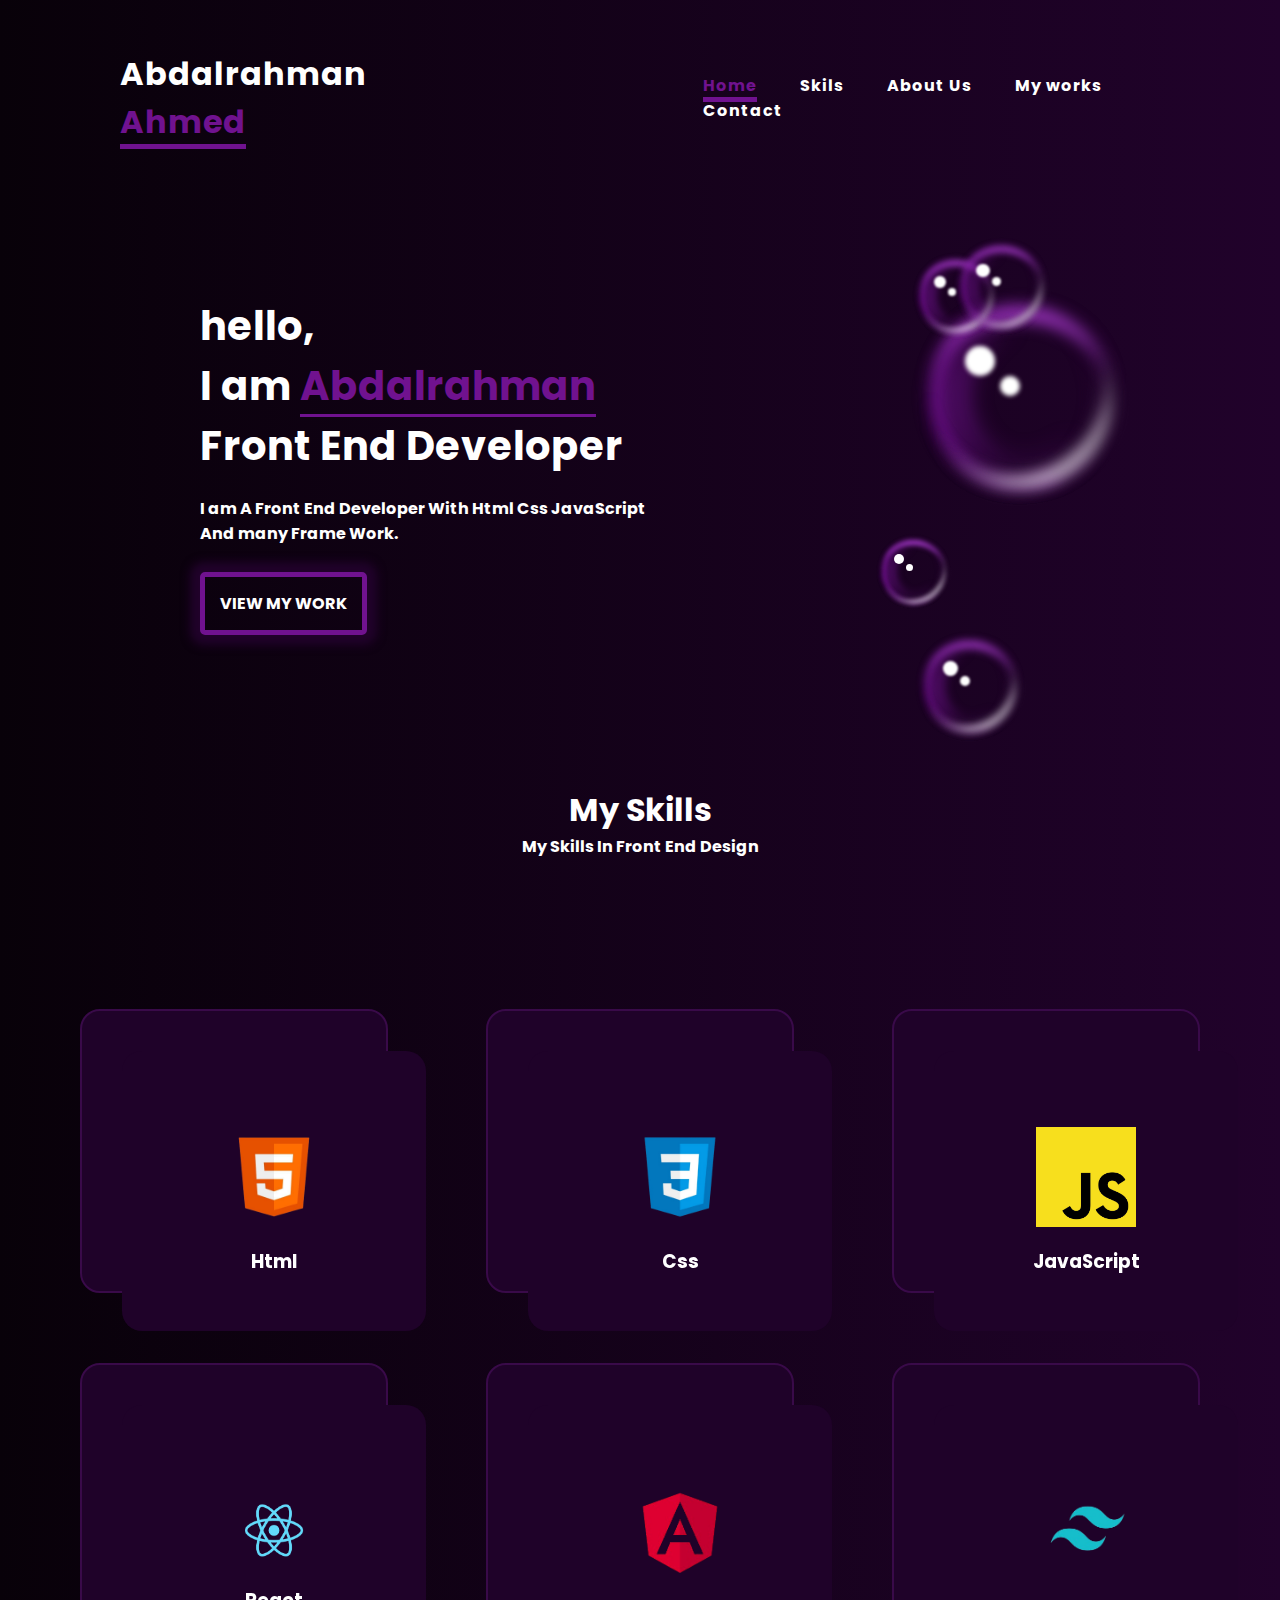
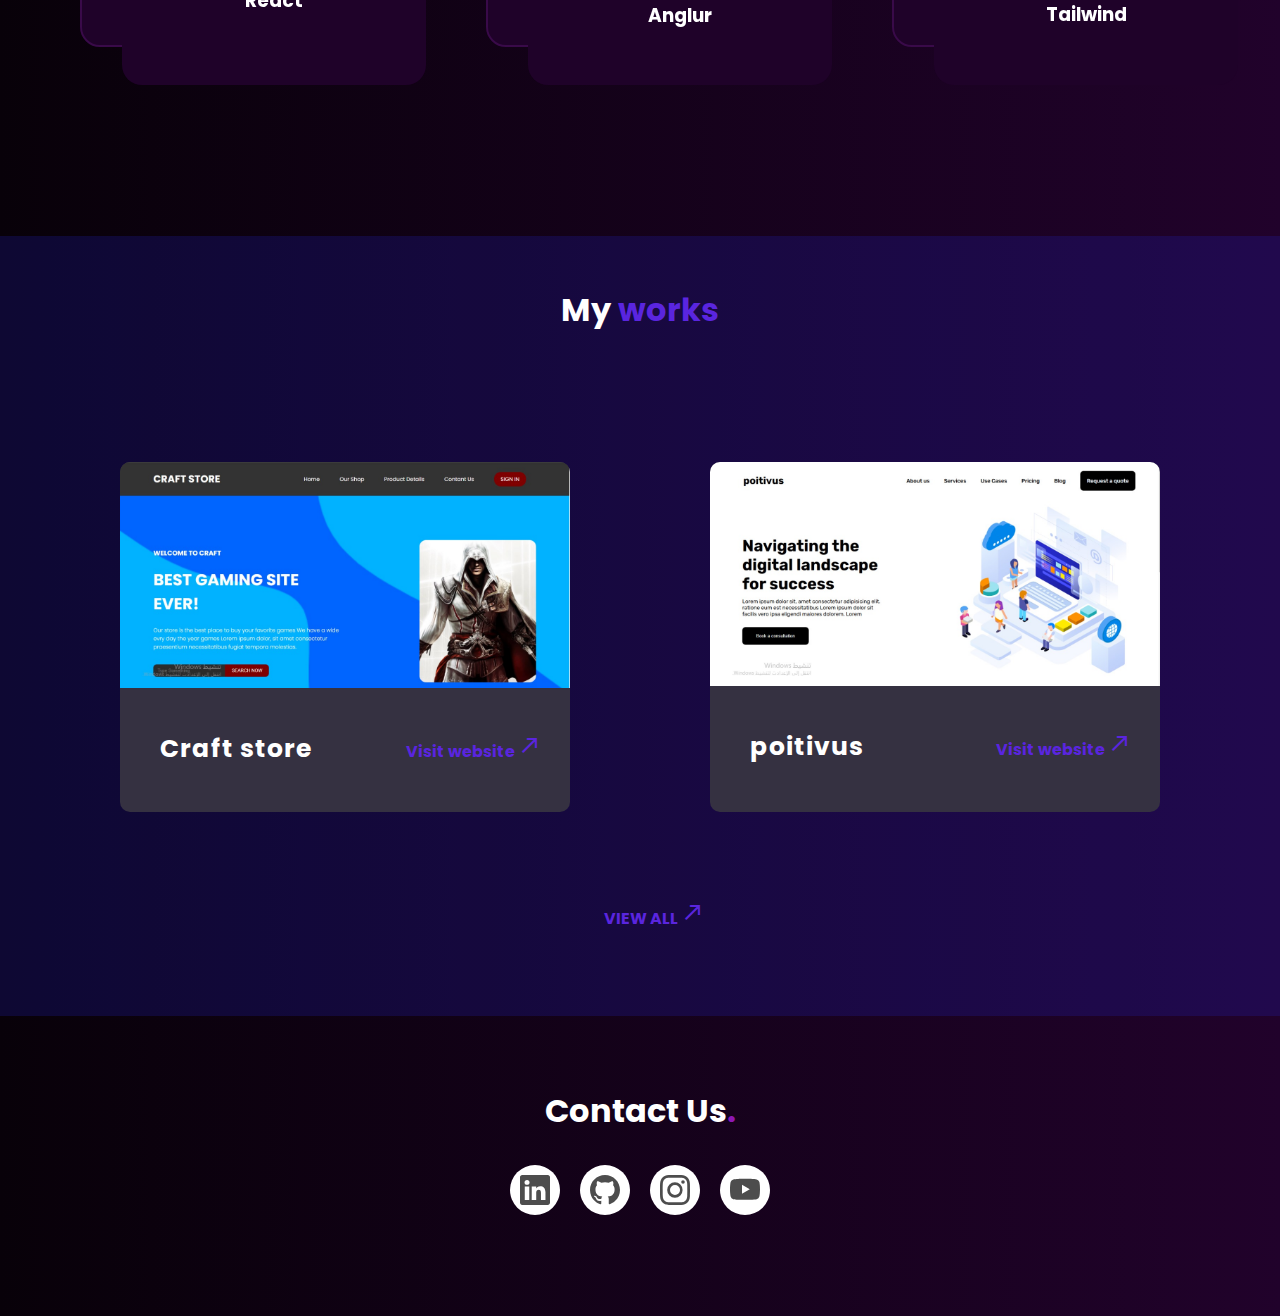
==== main.html @ a4cf480c "update" ====
<!DOCTYPE html>
<html lang="en">
<head>
    <meta charset="UTF-8">
    <link href="https://fonts.googleapis.com/icon?family=Material+Icons" rel="stylesheet">
    <link rel="preconnect" href="https://fonts.googleapis.com">
    <link rel="preconnect" href="https://fonts.gstatic.com" crossorigin>
    <link href="https://fonts.googleapis.com/css2?family=Poppins:ital,wght@0,100;0,200;0,300;0,400;0,500;0,600;0,700;0,800;0,900;1,100;1,200;1,300;1,400;1,500;1,600;1,700;1,800;1,900&display=swap" rel="stylesheet">
    <link rel="stylesheet" href="css/main.css">
    <title>Abdalrahman</title>
</head>
<body>
    <span id="scroll-up"><i class="material-icons">arrow_upward</i></span>
    <header>
        <nav>
            <h1 class="logo">Abdalrahman <span>Ahmed</span> </h1>
            <ul id="nav-scroll">
                <li id="scroll-1"><a href="" class="active">Home</a></li>
                <li id="scroll-2"><a id="skills">Skils</a></li>
                <li id="scroll-3"><a href="">About Us</a></li>
                <li id="scroll-4"><a id="works">My works</a></li>
                <li id="scroll-5"><a id="Contact">Contact</a></li>
            </ul>
        </nav>
    </header>
    <div class="container">
        <div class="left-sec">
            <h1>hello,<br> I am <span>Abdalrahman</span>  <br> Front End Developer</h1>
            <p>I am A Front End Developer With Html Css JavaScript <br> And many Frame Work.</p>
            <a href="projects.html">View my work</a>
        </div>
        <div class="right-sec">
            <div class="bubble-sec">
                <div class="bubble">
                    <span></span>
                    <span></span>
                    <span></span>
                    <span></span>
                    <span></span>
                </div>
                <div class="bubble">
                    <span></span>
                    <span></span>
                    <span></span>
                    <span></span>
                    <span></span>
                </div>
                <div class="bubble">
                    <span></span>
                    <span></span>
                    <span></span>
                    <span></span>
                    <span></span>
                </div>
                <div class="bubble">
                    <span></span>
                    <span></span>
                    <span></span>
                    <span></span>
                    <span></span>
                </div>
                <div class="bubble">
                    <span></span>
                    <span></span>
                    <span></span>
                    <span></span>
                    <span></span>
                </div>
            </div>
        </div>
    </div>
    <div class="skills-section" id="Skills">
        <div class="title">
            <h1>My Skills</h1>
            <p>My Skills In Front End Design</p>
        </div>
        <div class="card-section">
            <div class="card">
                <div class="front">
                    <img src="imags/html.png" alt="">
                    <h3>Html</h3>
                </div>
                <div class="back">
                    <p> is the standard language used to structure and display content on web pages.</p>
                </div>
            </div>
            <div class="card">
                <div class="front">
                    <img src="imags/css-removebg-preview.png" alt="">
                    <h3>Css</h3>
                </div>
                <div class="back">
                    <p>is a stylesheet language used to control the layout, design, and visual presentation of web pages.</p>
                </div>
            </div>
            <div class="card">
                <div class="front">
                    <img src="imags/js.jpg" alt="">
                    <h3>JavaScript</h3>
                </div>
                <div class="back">
                    <p> is a programming language that enables interactive and dynamic functionality on websites, such as animations, form validation</p>
                </div>
            </div>
            <div class="card">
                <div class="front">
                    <img src="imags/react.png" alt="">
                    <h3>React</h3>
                </div>
                <div class="back">
                    <p> is a JavaScript library for building user interfaces, allowing developers to create reusable UI components and manage application state efficiently.</p>
                </div>
            </div>
            <div class="card">
                <div class="front">
                    <img src="imags/Angulr.png" alt="">
                    <h3>Anglur</h3>
                </div>
                <div class="back">
                    <p>is a TypeScript-based open-source web application framework developed by Google, designed for building dynamic, scalable</p>
                </div>
            </div>
            <div class="card">
                <div class="front">
                    <img src="imags/tailwind.png" alt="">
                    <h3>Tailwind</h3>
                </div>
                <div class="back">
                    <p>utility-first CSS framework that provides a collection of pre-designed classes, enabling developers to quickly and efficiently build responsive</p>
                </div>
            </div>
        </div>
    </div>
    <div class="projects">
        <div class="title">
            <h1>My <span class="second"> works</span></h1>
        </div>
        <div class="main">
            <div class="cards">
                <img src="imags/project-2.png.jpg" alt="">
                <div class="text-contant">
                    <h3>Craft store</h3>
                    <a href="https://abdalrahmanahmed7.github.io/craft-store/" target="_blank">Visit website
                        <i class="material-icons">call_made</i>
                    </a>
                </div>
            </div>
            <div class="cards">
                <img src="imags/project-1.png.jpg" alt="">
                <div class="text-contant">
                      <h3>poitivus</h3>
                    <a href="https://abdalrahmanahmed7.github.io/poitivus/" target="_blank">Visit website
                        <i class="material-icons">call_made</i>
                    </a>
                </div>
            </div>
        </div>
        <a href="projects.html" class="all-projects">View all
            <i class="material-icons">call_made</i>
        </a>
    </div>
    <footer id="con">
            <h1>Contact Us<span>.</span></h1>
            <ul class="example-2">
                <li class="icon-content">
                <a
                    href="https://www.linkedin.com/in/boda-ahmed-4329a7258/"
                    aria-label="LinkedIn"
                    data-social="linkedin"
                >
                    <div class="filled"></div>
                    <svg
                    xmlns="http://www.w3.org/2000/svg"
                    width="16"
                    height="16"
                    fill="currentColor"
                    class="bi bi-linkedin"
                    viewBox="0 0 16 16"
                    xml:space="preserve"
                    >
                    <path
                        d="M0 1.146C0 .513.526 0 1.175 0h13.65C15.474 0 16 .513 16 1.146v13.708c0 .633-.526 1.146-1.175 1.146H1.175C.526 16 0 15.487 0 14.854zm4.943 12.248V6.169H2.542v7.225zm-1.2-8.212c.837 0 1.358-.554 1.358-1.248-.015-.709-.52-1.248-1.342-1.248S2.4 3.226 2.4 3.934c0 .694.521 1.248 1.327 1.248zm4.908 8.212V9.359c0-.216.016-.432.08-.586.173-.431.568-.878 1.232-.878.869 0 1.216.662 1.216 1.634v3.865h2.401V9.25c0-2.22-1.184-3.252-2.764-3.252-1.274 0-1.845.7-2.165 1.193v.025h-.016l.016-.025V6.169h-2.4c.03.678 0 7.225 0 7.225z"
                        fill="currentColor"
                    ></path>
                    </svg>
                </a>
                <div class="tooltip">LinkedIn</div>
                </li>
                <li class="icon-content">
                <a href="https://github.com/AbdAlrahmanAhmed7" aria-label="GitHub" data-social="github">
                    <div class="filled"></div>
                    <svg
                    xmlns="http://www.w3.org/2000/svg"
                    width="16"
                    height="16"
                    fill="currentColor"
                    class="bi bi-github"
                    viewBox="0 0 16 16"
                    xml:space="preserve"
                    >
                    <path
                        d="M8 0C3.58 0 0 3.58 0 8c0 3.54 2.29 6.53 5.47 7.59.4.07.55-.17.55-.38 0-.19-.01-.82-.01-1.49-2.01.37-2.53-.49-2.69-.94-.09-.23-.48-.94-.82-1.13-.28-.15-.68-.52-.01-.53.63-.01 1.08.58 1.23.82.72 1.21 1.87.87 2.33.66.07-.52.28-.87.51-1.07-1.78-.2-3.64-.89-3.64-3.95 0-.87.31-1.59.82-2.15-.08-.2-.36-1.02.08-2.12 0 0 .67-.21 2.2.82.64-.18 1.32-.27 2-.27s1.36.09 2 .27c1.53-1.04 2.2-.82 2.2-.82.44 1.1.16 1.92.08 2.12.51.56.82 1.27.82 2.15 0 3.07-1.87 3.75-3.65 3.95.29.25.54.73.54 1.48 0 1.07-.01 1.93-.01 2.2 0 .21.15.46.55.38A8.01 8.01 0 0 0 16 8c0-4.42-3.58-8-8-8"
                        fill="currentColor"
                    ></path>
                    </svg>
                </a>
                <div class="tooltip">GitHub</div>
                </li>
                <li class="icon-content">
                <a
                    href="https://www.instagram.com/abdalra7man_v/"
                    aria-label="Instagram"
                    data-social="instagram"
                >
                    <div class="filled"></div>
                    <svg
                    xmlns="http://www.w3.org/2000/svg"
                    width="16"
                    height="16"
                    fill="currentColor"
                    class="bi bi-instagram"
                    viewBox="0 0 16 16"
                    xml:space="preserve"
                    >
                    <path
                        d="M8 0C5.829 0 5.556.01 4.703.048 3.85.088 3.269.222 2.76.42a3.9 3.9 0 0 0-1.417.923A3.9 3.9 0 0 0 .42 2.76C.222 3.268.087 3.85.048 4.7.01 5.555 0 5.827 0 8.001c0 2.172.01 2.444.048 3.297.04.852.174 1.433.372 1.942.205.526.478.972.923 1.417.444.445.89.719 1.416.923.51.198 1.09.333 1.942.372C5.555 15.99 5.827 16 8 16s2.444-.01 3.298-.048c.851-.04 1.434-.174 1.943-.372a3.9 3.9 0 0 0 1.416-.923c.445-.445.718-.891.923-1.417.197-.509.332-1.09.372-1.942C15.99 10.445 16 10.173 16 8s-.01-2.445-.048-3.299c-.04-.851-.175-1.433-.372-1.941a3.9 3.9 0 0 0-.923-1.417A3.9 3.9 0 0 0 13.24.42c-.51-.198-1.092-.333-1.943-.372C10.443.01 10.172 0 7.998 0zm-.717 1.442h.718c2.136 0 2.389.007 3.232.046.78.035 1.204.166 1.486.275.373.145.64.319.92.599s.453.546.598.92c.11.281.24.705.275 1.485.039.843.047 1.096.047 3.231s-.008 2.389-.047 3.232c-.035.78-.166 1.203-.275 1.485a2.5 2.5 0 0 1-.599.919c-.28.28-.546.453-.92.598-.28.11-.704.24-1.485.276-.843.038-1.096.047-3.232.047s-2.39-.009-3.233-.047c-.78-.036-1.203-.166-1.485-.276a2.5 2.5 0 0 1-.92-.598 2.5 2.5 0 0 1-.6-.92c-.109-.281-.24-.705-.275-1.485-.038-.843-.046-1.096-.046-3.233s.008-2.388.046-3.231c.036-.78.166-1.204.276-1.486.145-.373.319-.64.599-.92s.546-.453.92-.598c.282-.11.705-.24 1.485-.276.738-.034 1.024-.044 2.515-.045zm4.988 1.328a.96.96 0 1 0 0 1.92.96.96 0 0 0 0-1.92m-4.27 1.122a4.109 4.109 0 1 0 0 8.217 4.109 4.109 0 0 0 0-8.217m0 1.441a2.667 2.667 0 1 1 0 5.334 2.667 2.667 0 0 1 0-5.334"
                        fill="currentColor"
                    ></path>
                    </svg>
                </a>
                <div class="tooltip">Instagram</div>
                </li>
                <li class="icon-content">
                <a href="https://youtube.com/" aria-label="Youtube" data-social="youtube">
                    <div class="filled"></div>
                    <svg
                    xmlns="http://www.w3.org/2000/svg"
                    width="16"
                    height="16"
                    fill="currentColor"
                    class="bi bi-youtube"
                    viewBox="0 0 16 16"
                    xml:space="preserve"
                    >
                    <path
                        d="M8.051 1.999h.089c.822.003 4.987.033 6.11.335a2.01 2.01 0 0 1 1.415 1.42c.101.38.172.883.22 1.402l.01.104.022.26.008.104c.065.914.073 1.77.074 1.957v.075c-.001.194-.01 1.108-.082 2.06l-.008.105-.009.104c-.05.572-.124 1.14-.235 1.558a2.01 2.01 0 0 1-1.415 1.42c-1.16.312-5.569.334-6.18.335h-.142c-.309 0-1.587-.006-2.927-.052l-.17-.006-.087-.004-.171-.007-.171-.007c-1.11-.049-2.167-.128-2.654-.26a2.01 2.01 0 0 1-1.415-1.419c-.111-.417-.185-.986-.235-1.558L.09 9.82l-.008-.104A31 31 0 0 1 0 7.68v-.123c.002-.215.01-.958.064-1.778l.007-.103.003-.052.008-.104.022-.26.01-.104c.048-.519.119-1.023.22-1.402a2.01 2.01 0 0 1 1.415-1.42c.487-.13 1.544-.21 2.654-.26l.17-.007.172-.006.086-.003.171-.007A100 100 0 0 1 7.858 2zM6.4 5.209v4.818l4.157-2.408z"
                        fill="currentColor"
                    ></path>
                    </svg>
                </a>
                <div class="tooltip">Youtube</div>
                </li>
            </ul>
    </footer>
    <script src="js/main.js"></script>
</body>
</html>
---- css/main.css ----
*{
    margin: 0;
    padding: 0;
}
body{
    font-family: "Poppins", sans-serif;
    font-weight: 700;
    font-style: normal;
    background: linear-gradient(to right,#080109,#21022b);
    height: 100vh;
    overflow-x: hidden;
}
#scroll-up{
    position: fixed;
    display: flex;
    z-index: 1;
    right: -60px;
    bottom: 30px;
    background: #410ded;
    border-radius: 50%;
    padding: 10px;
    color: #fff;
    cursor: pointer;
    transition: .7s;
}

nav{
    color: #fff;
    display: flex;
    justify-content: space-between;
    align-items: center;
    margin-top: 20px;
}
nav .logo, ul{
    margin: 30px 120px;
}
nav .logo {
  position: relative;
    letter-spacing: 1px;
    opacity: 0;
    left: -410px;
    transition: 2s;
}
nav li a{
    color: #fff;
    text-decoration: none;
    cursor: pointer;
}
nav .logo span{
    border-bottom: #70128f solid 5px;
    color: #70128f;
}
nav li{
    display: inline-block;
    margin: 0 20px;
    letter-spacing: 1px;
    transition: .7s;
}
nav .active{
    border-bottom: #70128f solid 5px;
    color: #70128f;
}
nav li:hover{
    scale: 1.3;
}
#scroll-1{
  position: relative;
  top: 60px;
  opacity: 0;
  transition: 2s;
}
#scroll-2{
  position: relative;
  top: 80px;
  opacity: 0;
  transition: 2s;
}
#scroll-3{
  position: relative;
  top: 100px;
  opacity: 0;
  transition: 2s;
}
#scroll-4{
  position: relative;
  top: 110px;
  opacity: 0;
  transition: 2s;
}
#scroll-5 {
  position: relative;
  top: 120px;
  opacity: 0;
  transition: 2s;
}
.container{
  position: relative;
    display: flex;
    justify-content: space-between;
    color: #fff;
    margin-left: -500px;
    margin-top: 120px;
    margin-bottom: 140px;
    opacity: 0;
    transition: 2s;
}
.container h1{
    letter-spacing: 1px;
    margin-bottom: 20px;
    font-size: 40px;
}
.container span{
    border-bottom: #70128f solid 3px;
    color: #70128f;
}
.container p{
    margin-bottom: 45px;
}
.container a{
    background: none;
    color: #fff;
    padding: 15px;
    border: #70128f solid 5px;
    text-transform: uppercase;
    transition: .7s;
    border-radius: 5px;
    box-shadow: 0 0 10px 10px#21022b;
    text-decoration: none;
}
.container button:hover{
    background-color: #70128f;
    cursor: pointer;
}
.right-sec{
    position: relative;
    margin-right: -160px;
    opacity: 0;
    transition: 2s;
} 
.bubble {
  position: absolute;
  width: 200px;
  height: 200px;
  border-radius: 50%;
  box-shadow: inset 0 0 25px rgba (255, 255, 255, 0.25);
  animation: animate_4010 8s ease-in-out infinite;
}

.bubble:nth-child(2) {
  position: relative;
  zoom: 0.40;
  left: -10px;
  top: -100px;
  animation-delay: -4s;
}

.bubble:nth-child(3) {
  position: relative;
  zoom: 0.45;
  right: -80px;
  top: -300px;
  animation-delay: -6s;
}

.bubble:nth-child(4) {
  position: relative;
  zoom: 0.35;
  left: -120px;
  bottom: -200px;
  animation-delay: -3s;
}

.bubble:nth-child(5) {
  position: relative;
  zoom: 0.5;
  left: 0px;
  top: 200px;
  animation-delay: -5s;
}

@keyframes animate_4010 {
  0%,100% {
    transform: translateY(-20px);
  }

  50% {
    transform: translateY(20px);
  }
}

.bubble::before {
  content: '';
  position: absolute;
  top: 50px;
  left: 45px;
  width: 30px;
  height: 30px;
  border-radius: 50%;
  background: #fff;
  z-index: 10;
  filter: blur(2px);
}

.bubble::after {
  content: '';
  position: absolute;
  top: 80px;
  left: 80px;
  width: 20px;
  height: 20px;
  border-radius: 50%;
  background: #fff;
  z-index: 10;
  filter: blur(2px);
}

.bubble span {
  position: absolute;
  border-radius: 50%;
}

.bubble span:nth-child(1) {
  inset: 10px;
  border-left: 15px solid #70128f;
  filter: blur(8px);
}

.bubble span:nth-child(2) {
  inset: 10px;
  border-right: 15px solid #21022b;
  filter: blur(8px);
}

.bubble span:nth-child(3) {
  inset: 10px;
  border-top: 15px solid #a537ca;
  filter: blur(8px);
}

.bubble span:nth-child(4) {
  inset: 30px;
  border-left: 15px solid #70128f;
  filter: blur(12px);
}

.bubble span:nth-child(5) {
  inset: 10px;
  border-bottom: 10px solid #fff;
  filter: blur(8px);
  transform: rotate(330deg);
}
.skills-section{
    position: relative;  
    color: #fff;
    height: 600px;
    margin-top: 150px;
}
.skills-section .title{
    display: flex;
    justify-content: center;
    align-items: center;
    flex-direction: column;
}
.card-section img{
    width: 100px;
    margin: 20px 0;
}
.card-section{
  position: relative;
    display: flex;
    justify-content: space-between;
    align-items: center;
    margin-top: 120px;
    text-align: center;
    margin-right: 50px;
    margin-left: 50px;
    flex-grow: 1;
    flex-wrap: wrap;
    gap: 10px;
    perspective: 1000px;
}
.card-section .card{
    background-color: #1f0229;
    border: 2px solid #390a49;
    padding: 40px;
    border-radius: 20px;
    transition: .7s;
    width: 224px;
    margin: 30px;
    height: 200px;
    position: relative;
    transform-style: preserve-3d; 
    transform: rotateY(0deg);
}
.card-section .card:hover {
  transform: rotateY(180deg);
}
.card-section .card .front,
.card-section .card .back {
    position: absolute;
    width: 100%;
    height: 100%;
    backface-visibility: hidden; 
    display: flex;
    justify-content: center;
    align-items: center;
    border-radius: 20px;
}
.card-section .card .front {
  display: flex;
  flex-direction: column;
  background-color: #1f0229;
  color: #fff;
}
.card-section .card .back {
  display: flex;
  flex-direction: column;
  background-color: #390a49;
  color: #fff;
  transform: rotateY(180deg); 
  font-size: 15px;
}
.projects{
  position: relative;
  color: #ffffff;
  height: 780px;
  margin-top: 450px;
  background-color: #2020bf3c;
}
.projects img{
  width: 450px;
  border-radius: 10px 10px 0 0;
}
.projects .title{
  display: flex;
  justify-content: center;
  align-items: center;
  text-align: center;
}
.projects .title h1{
  margin-top: 50px;
}
.projects .title .second{
  color: #5a25df;
}
.projects .main{
  display: flex;
  justify-content: space-between;
  align-items: center;
  margin: 10% 120px;
}
.projects .cards{
  background-color: #353141;
  height: 350px;
  border-radius: 10px 10px 10px 10px;
}
.projects .text-contant{
  display: flex;
  justify-content: space-between;
  align-items: center;
  text-align: center;
  margin-top: 35px;
}
.projects .cards a{
  color: #5a25df;
  text-decoration: none;
  margin-right: 28px;
}
.projects .cards h3{
  margin-left: 40px;
  font-size: 25px;
  letter-spacing: 1px;
}
.projects .all-projects{
  background: none;
  color: #5a25df;
  padding: 15px;
  text-transform: uppercase;
  transition: .7s;
  border-radius: 5px;
  text-decoration: none;
  position: relative;
  left: 46%;
  bottom: 40px;
}
ul {
  list-style: none;
}

.example-2 {
  display: flex;
  justify-content: center;
  align-items: center;
}
.example-2 .icon-content {
  margin: 0 10px;
  position: relative;
}
.example-2 .icon-content .tooltip {
  position: absolute;
  top: -30px;
  left: 50%;
  transform: translateX(-50%);
  color: #fff;
  padding: 6px 10px;
  border-radius: 5px;
  opacity: 0;
  visibility: hidden;
  font-size: 14px;
  transition: all 0.3s ease;
}
.example-2 .icon-content:hover .tooltip {
  opacity: 1;
  visibility: visible;
  top: -50px;
}
.example-2 .icon-content a {
  position: relative;
  overflow: hidden;
  display: flex;
  justify-content: center;
  align-items: center;
  width: 50px;
  height: 50px;
  border-radius: 50%;
  color: #4d4d4d;
  background-color: #fff;
  transition: all 0.3s ease-in-out;
}
.example-2 .icon-content a:hover {
  box-shadow: 3px 2px 45px 0px rgb(0 0 0 / 12%);
}
.example-2 .icon-content a svg {
  position: relative;
  z-index: 1;
  width: 30px;
  height: 30px;
}
.example-2 .icon-content a:hover {
  color: white;
}
.example-2 .icon-content a .filled {
  position: absolute;
  top: auto;
  bottom: 0;
  left: 0;
  width: 100%;
  height: 0;
  background-color: #000;
  transition: all 0.3s ease-in-out;
}
.example-2 .icon-content a:hover .filled {
  height: 100%;
}

.example-2 .icon-content a[data-social="linkedin"] .filled,
.example-2 .icon-content a[data-social="linkedin"] ~ .tooltip {
  background-color: #0274b3;
}

.example-2 .icon-content a[data-social="github"] .filled,
.example-2 .icon-content a[data-social="github"] ~ .tooltip {
  background-color: #24262a;
}
.example-2 .icon-content a[data-social="instagram"] .filled,
.example-2 .icon-content a[data-social="instagram"] ~ .tooltip {
  background: linear-gradient(
    45deg,
    #405de6,
    #5b51db,
    #b33ab4,
    #c135b4,
    #e1306c,
    #fd1f1f
  );
}
.example-2 .icon-content a[data-social="youtube"] .filled,
.example-2 .icon-content a[data-social="youtube"] ~ .tooltip {
  background-color: #ff0000;
}
/* From Uiverse.io by DavidTM96 */ 
.form {
  display: flex;
  flex-direction: column;
  align-self: center;
  font-family: inherit;
  gap: 10px;
  padding-inline: 2em;
  padding-bottom: 0.4em;
  background-color: #171717;
  background-color: #0a192f;
  border-radius: 20px;
  width: 400px;
}

.form-heading {
  text-align: center;
  margin: 2em;
  color: #64ffda;
  font-size: 1.2em;
  background-color: transparent;
  align-self: center;
}

.form-field {
  display: flex;
  align-items: center;
  justify-content: center;
  gap: 0.5em;
  border-radius: 10px;
  padding: 0.6em;
  border: none;
  outline: none;
  color: white;
  background-color: #171717;
  box-shadow: inset 2px 5px 10px rgb(5, 5, 5);
}

.input-field {
  background: none;
  border: none;
  outline: none;
  width: 100%;
  color: #ccd6f6;
  padding-inline: 1em;
}

.sendMessage-btn {
  cursor: pointer;
  margin-bottom: 3em;
  padding: 1em;
  border-radius: 10px;
  border: none;
  outline: none;
  background-color: transparent;
  color: #64ffda;
  font-weight: bold;
  outline: 1px solid #64ffda;
  transition: all ease-in-out 0.3s;
}

.sendMessage-btn:hover {
  transition: all ease-in-out 0.3s;
  background-color: #64ffda;
  color: #000;
  cursor: pointer;
  box-shadow: inset 2px 5px 10px rgb(5, 5, 5);
}

.form-card1 {
  background-image: linear-gradient(163deg, #64ffda 0%, #64ffda 100%);
  border-radius: 22px;
  transition: all 0.3s;
  width: 464px;
}

.form-card1:hover {
  box-shadow: 0px 0px 30px 1px rgba(100, 255, 218, 0.3);
}

.form-card2 {
  border-radius: 0;
  transition: all 0.2s;
}

.form-card2:hover {
  transform: scale(0.98);
  border-radius: 20px;
}
footer{
  display: flex;
  justify-content: center;
  align-items: center;
  flex-direction: column;
  color: #fff;
  height: 300px;
}
footer h1 span{
  color: #8d17b5;
}
@media(max-width: 600px){
  header nav ul{
    display: none;
  }
  header{
    display: flex;
    justify-content: center;
  }
  .container{
    display: flex;
    text-align: center;
  }
  .container .left-sec{
    position: relative;
    display: flex;
    justify-content: center;
    flex-direction: column;
    right: 27%;
  }
  .container .right-sec{
    display: none;
  }
}
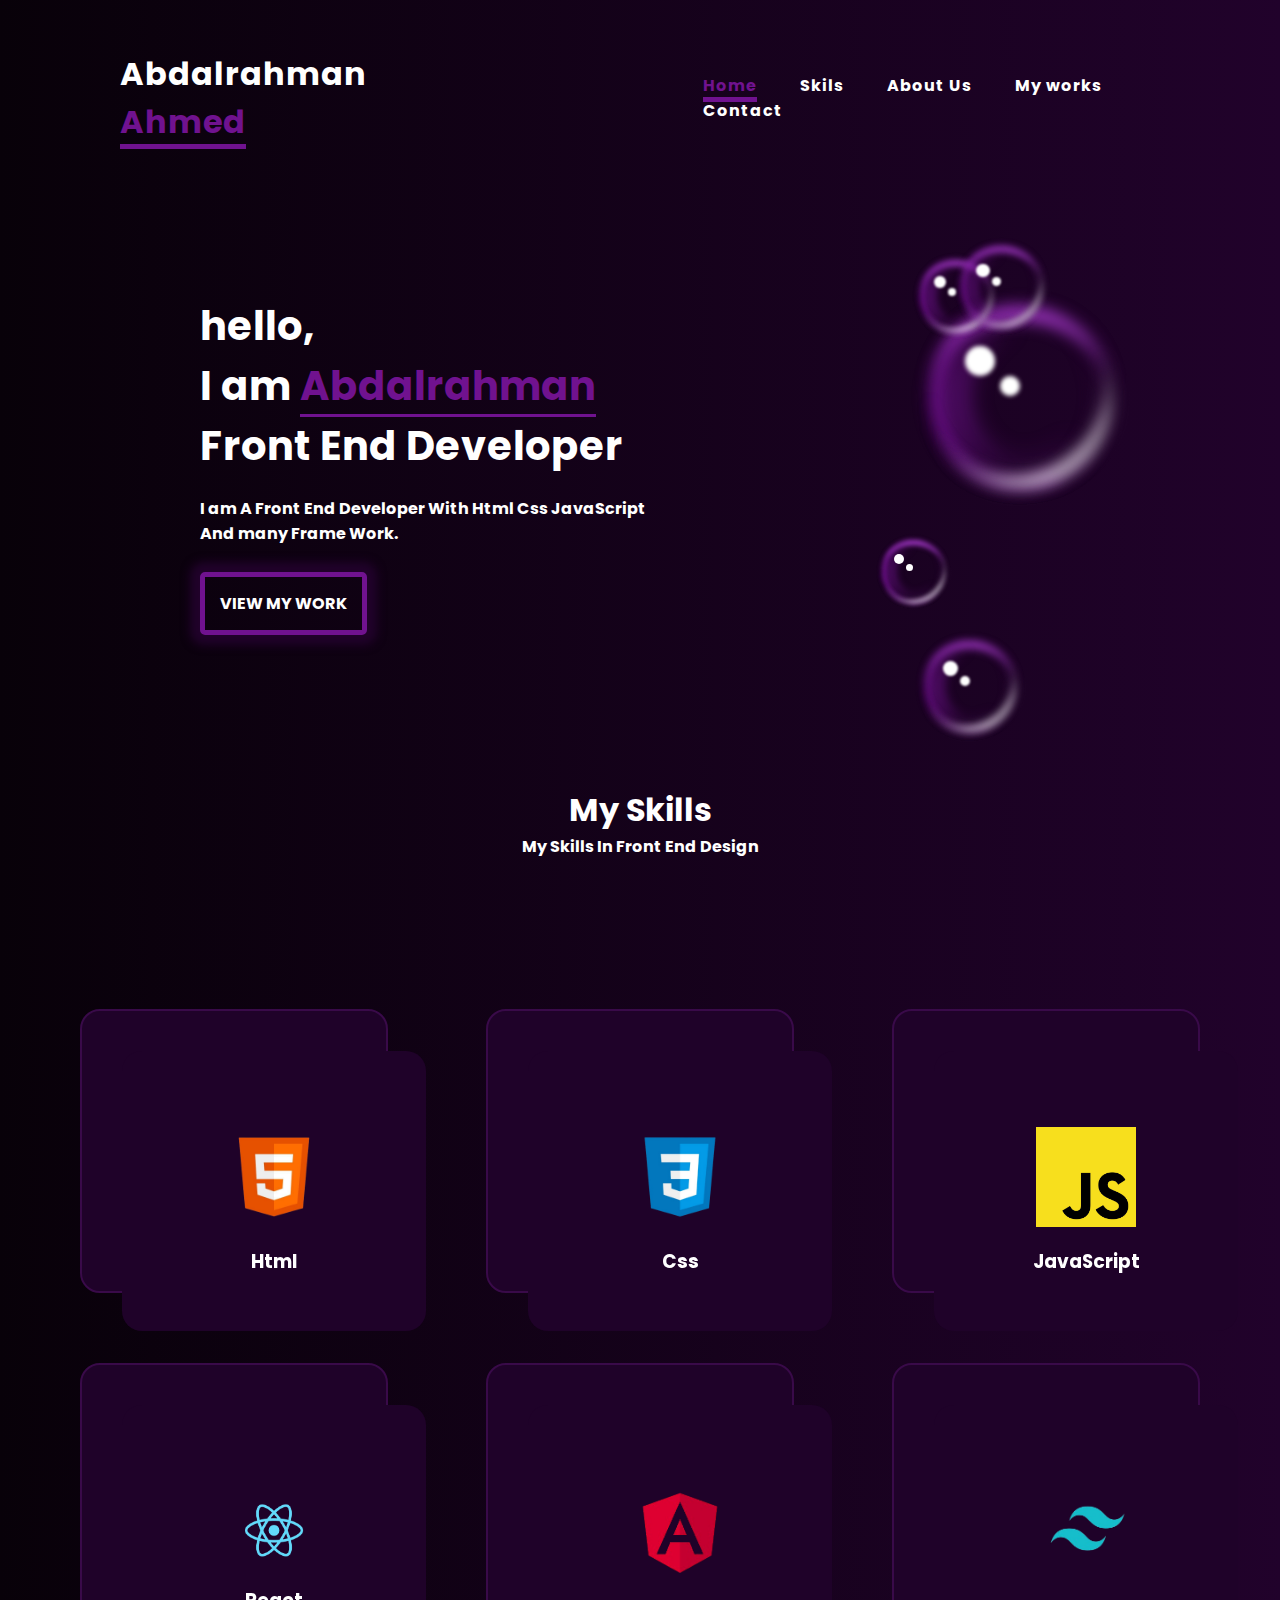
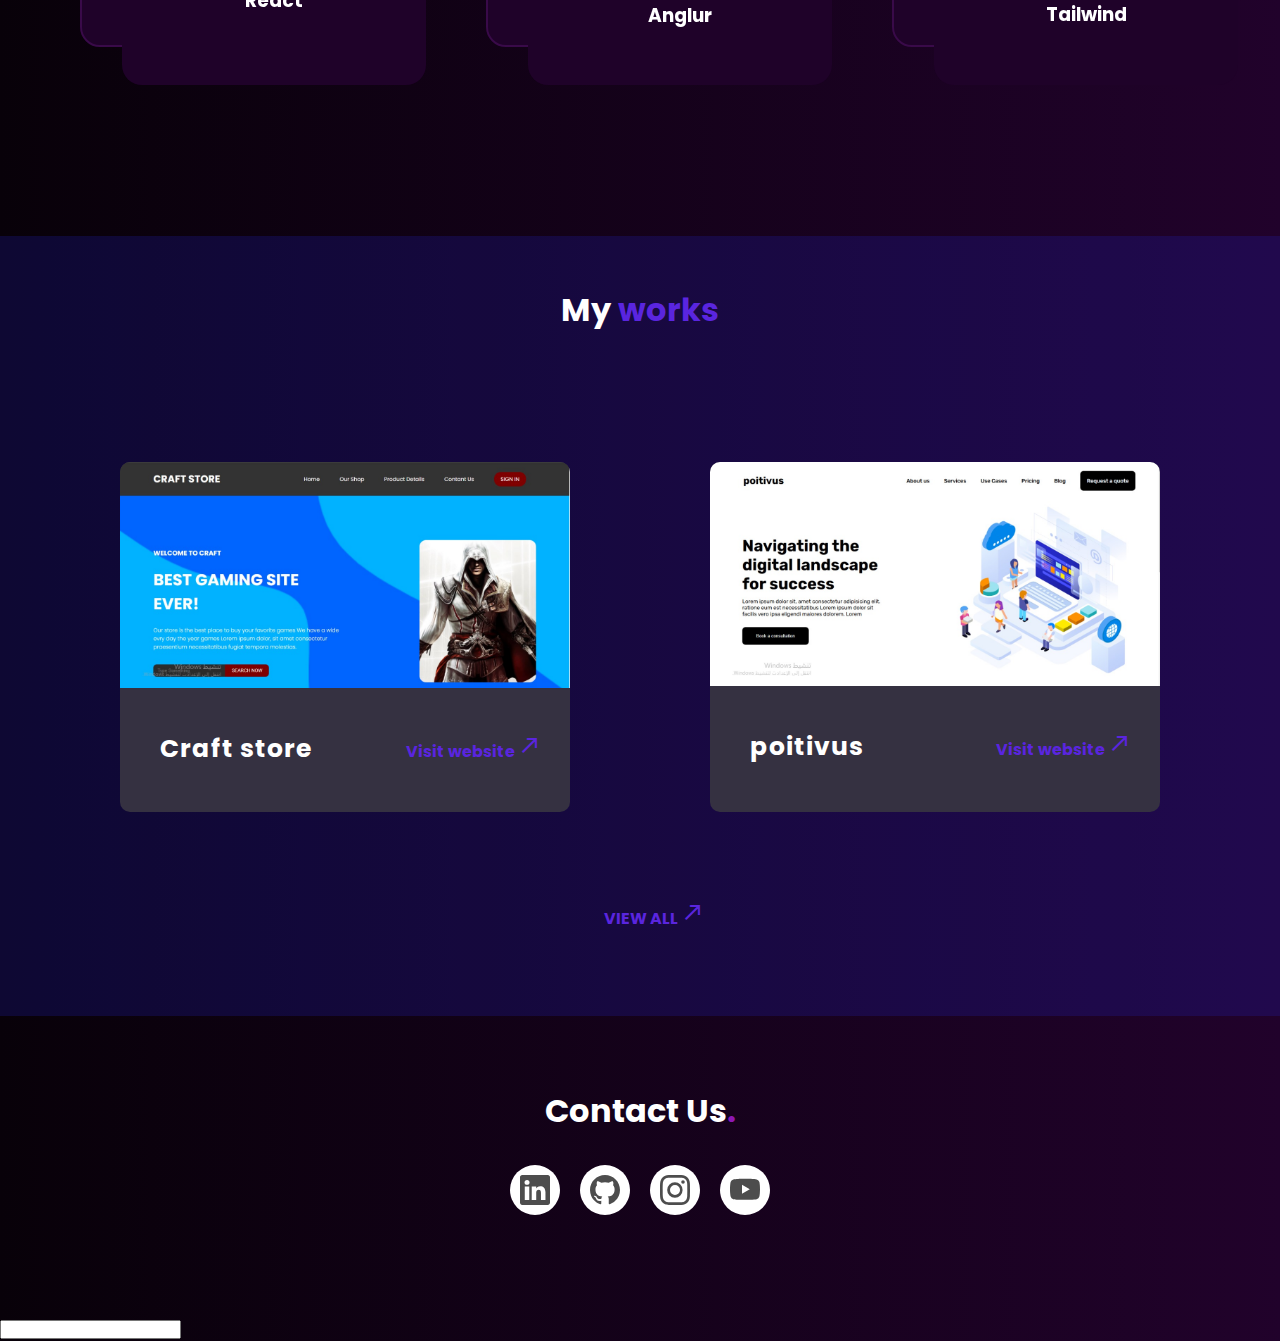
==== commit 35bf9d8c: "test" ====
--- a/main.html
+++ b/main.html
@@ -77,7 +77,7 @@
         <div class="card-section">
             <div class="card">
                 <div class="front">
-                    <img src="imags/html.png" alt="">
+                    <img src="imags/html.png" alt="" loading="lazy">
                     <h3>Html</h3>
                 </div>
                 <div class="back">
@@ -86,7 +86,7 @@
             </div>
             <div class="card">
                 <div class="front">
-                    <img src="imags/css-removebg-preview.png" alt="">
+                    <img src="imags/css-removebg-preview.png" alt="" loading="lazy">
                     <h3>Css</h3>
                 </div>
                 <div class="back">
@@ -95,7 +95,7 @@
             </div>
             <div class="card">
                 <div class="front">
-                    <img src="imags/js.jpg" alt="">
+                    <img src="imags/js.jpg" alt="" loading="lazy">
                     <h3>JavaScript</h3>
                 </div>
                 <div class="back">
@@ -104,7 +104,7 @@
             </div>
             <div class="card">
                 <div class="front">
-                    <img src="imags/react.png" alt="">
+                    <img src="imags/react.png" alt="" loading="lazy">
                     <h3>React</h3>
                 </div>
                 <div class="back">
@@ -113,7 +113,7 @@
             </div>
             <div class="card">
                 <div class="front">
-                    <img src="imags/Angulr.png" alt="">
+                    <img src="imags/Angulr.png" alt="" loading="lazy">
                     <h3>Anglur</h3>
                 </div>
                 <div class="back">
@@ -122,7 +122,7 @@
             </div>
             <div class="card">
                 <div class="front">
-                    <img src="imags/tailwind.png" alt="">
+                    <img src="imags/tailwind.png" alt="" loading="lazy">
                     <h3>Tailwind</h3>
                 </div>
                 <div class="back">
@@ -137,7 +137,7 @@
         </div>
         <div class="main">
             <div class="cards">
-                <img src="imags/project-2.png.jpg" alt="">
+                <img src="imags/project-2.png.jpg" alt="" loading="lazy">
                 <div class="text-contant">
                     <h3>Craft store</h3>
                     <a href="https://abdalrahmanahmed7.github.io/craft-store/" target="_blank">Visit website
@@ -146,7 +146,7 @@
                 </div>
             </div>
             <div class="cards">
-                <img src="imags/project-1.png.jpg" alt="">
+                <img src="imags/project-1.png.jpg" alt="" loading="lazy">
                 <div class="text-contant">
                       <h3>poitivus</h3>
                     <a href="https://abdalrahmanahmed7.github.io/poitivus/" target="_blank">Visit website
@@ -252,6 +252,7 @@
                 </li>
             </ul>
     </footer>
+    <input type="text" id="txt">
     <script src="js/main.js"></script>
 </body>
 </html>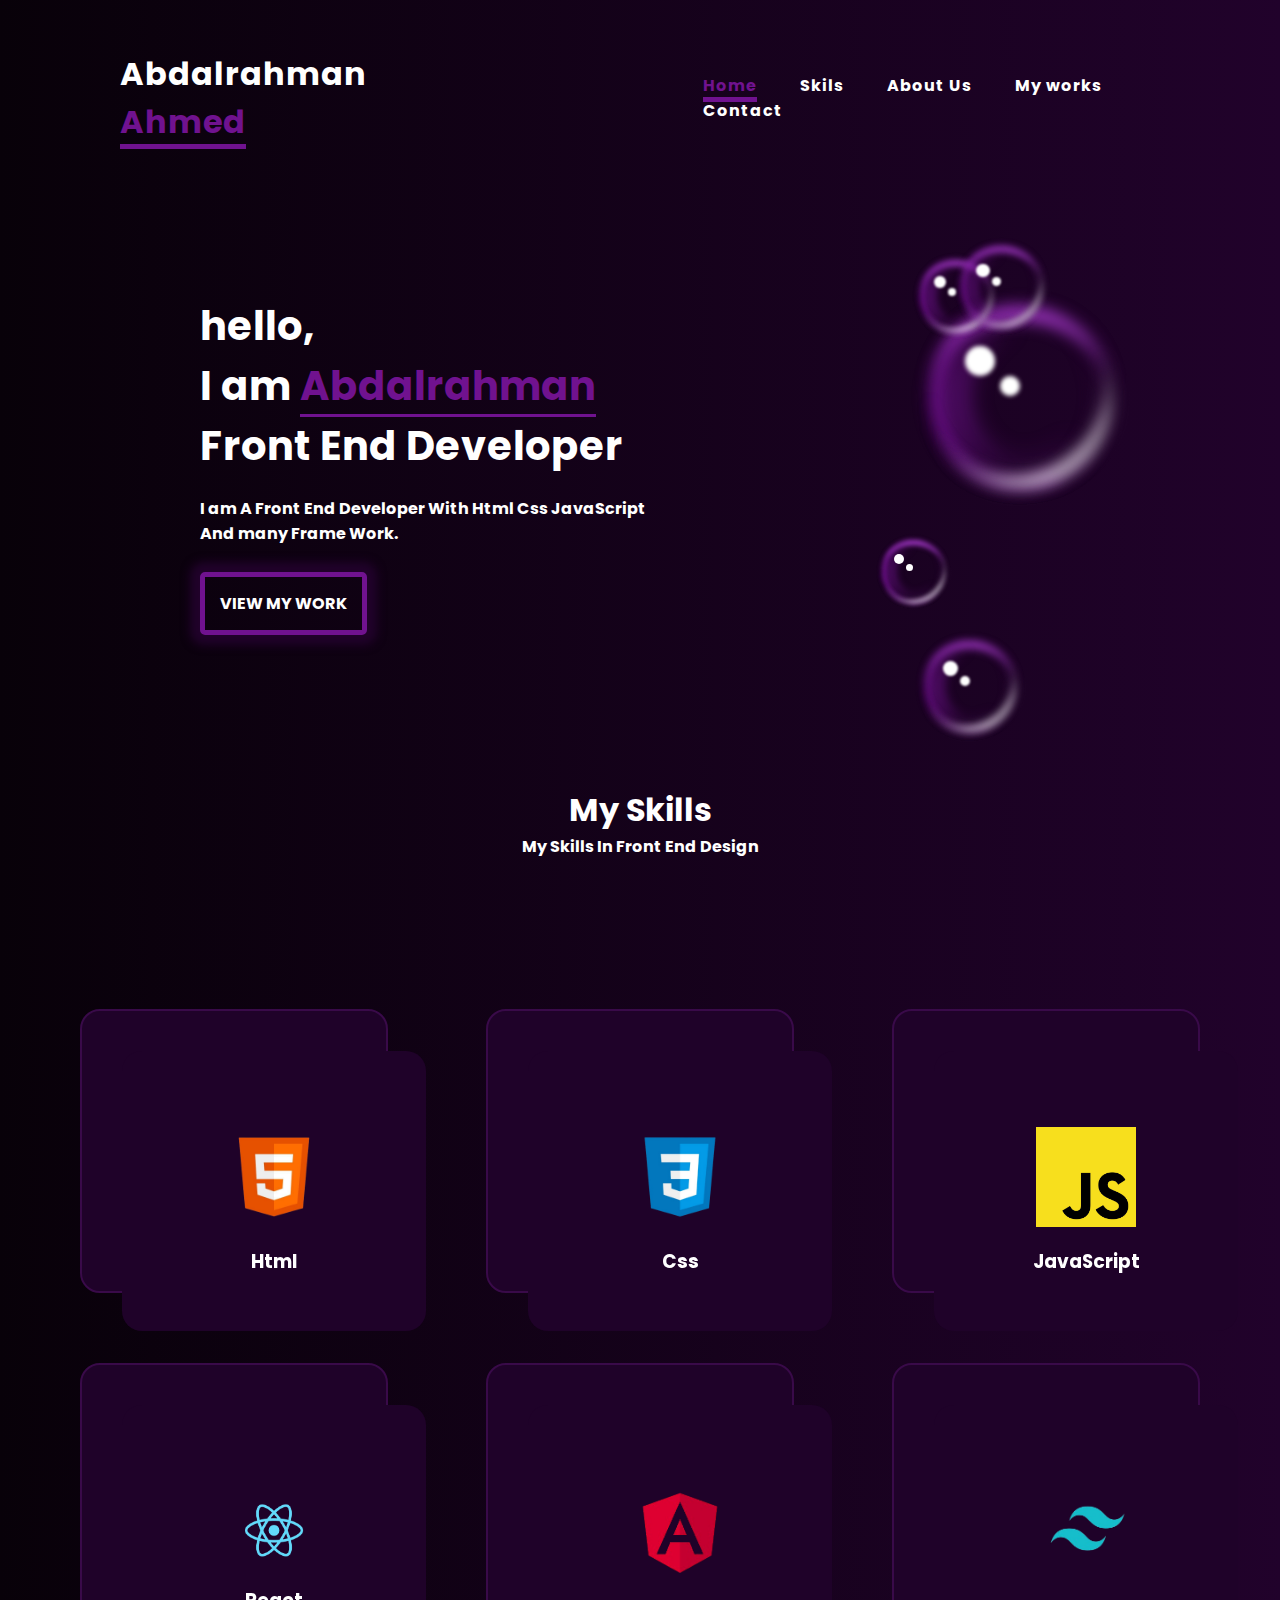
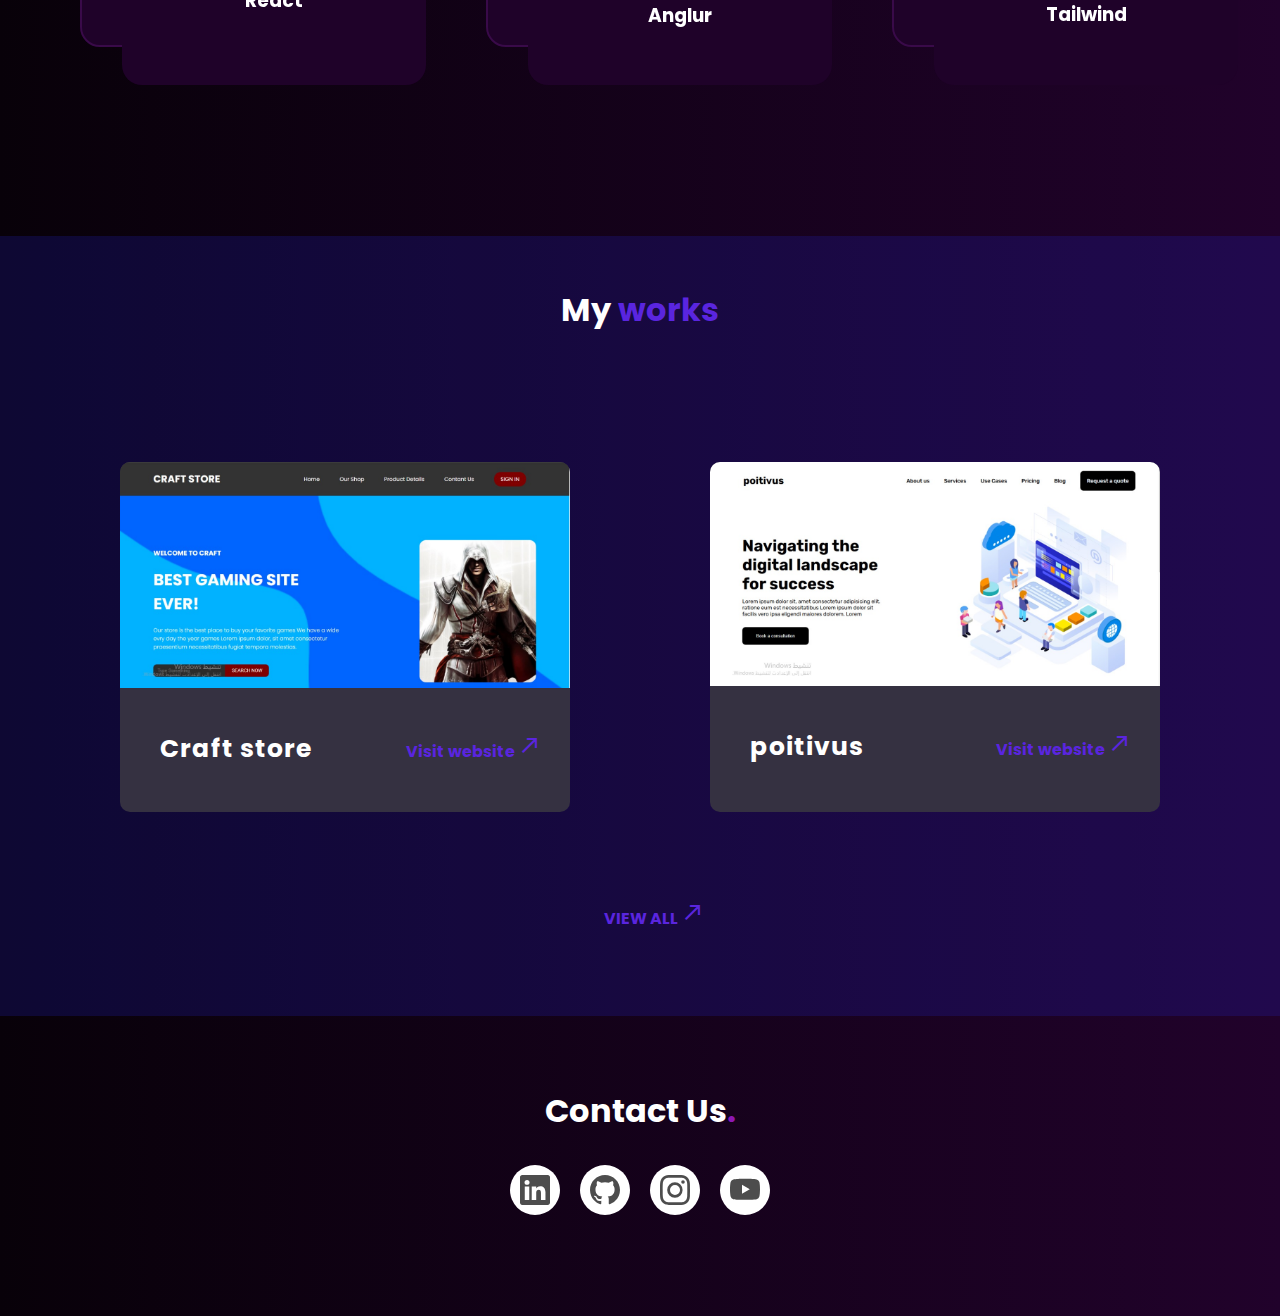
==== commit f0cb5ff2: "fuck" ====
--- a/main.html
+++ b/main.html
@@ -252,7 +252,6 @@
                 </li>
             </ul>
     </footer>
-    <input type="text" id="txt">
     <script src="js/main.js"></script>
 </body>
 </html>